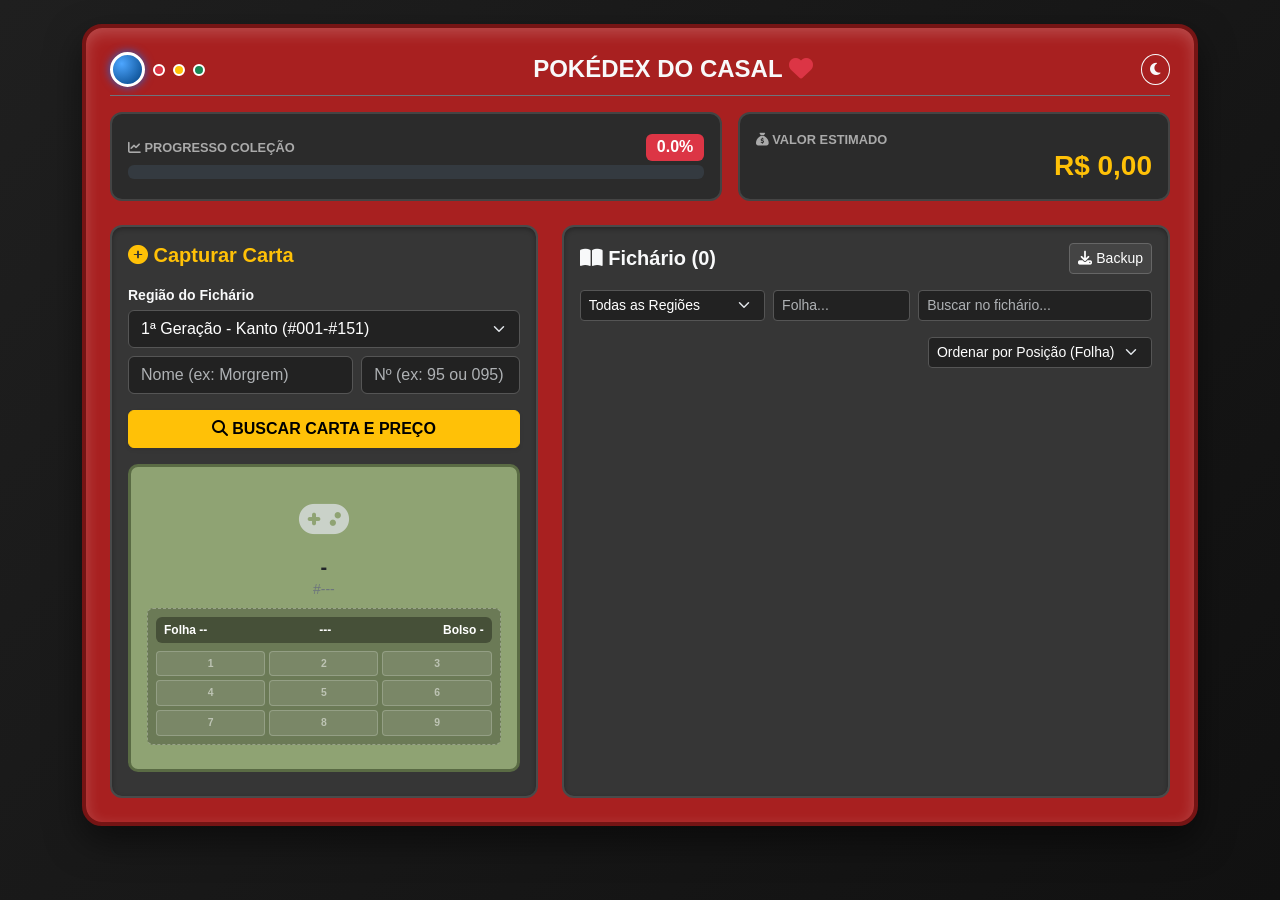
==== index.html @ 820d1782 "Update index.html" ====
<!DOCTYPE html>
<html lang="pt-BR" data-bs-theme="dark">
<head>
  <meta charset="UTF-8">
  <meta name="viewport" content="width=device-width, initial-scale=1.0">
  <title>Pokédex M&R</title>
  
  <!-- Bootstrap 5 CSS -->
  <link href="https://cdn.jsdelivr.net/npm/bootstrap@5.3.0/dist/css/bootstrap.min.css" rel="stylesheet">
  <!-- Font Awesome Icons -->
  <link rel="stylesheet" href="https://cdnjs.cloudflare.com/ajax/libs/font-awesome/6.4.0/css/all.min.css">
  <!-- Estilos Customizados -->
  <link rel="stylesheet" href="style.css">
</head>
<body class="pokedex-body">

  <div class="container py-4">
    <!-- ESTRUTURA DA POKÉDEX -->
    <div class="pokedex-device p-3 p-md-4">
      
      <!-- TOPO DA POKÉDEX (LUZES E TÍTULO) -->
      <div class="d-flex align-items-center justify-content-between mb-3 pb-2 border-bottom border-secondary">
        <div class="d-flex align-items-center gap-2">
          <div class="big-blue-lens"></div>
          <div class="mini-light bg-danger"></div>
          <div class="mini-light bg-warning"></div>
          <div class="mini-light bg-success"></div>
        </div>
        <h3 class="brand-title m-0 fw-bold text-uppercase text-light fs-4 text-center">
          Pokédex do Casal <i class="fa-solid fa-heart text-danger"></i>
        </h3>
        <button id="btn-theme" class="btn btn-sm btn-outline-light rounded-circle" title="Alternar Tema">
          <i class="fa-solid fa-moon"></i>
        </button>
      </div>

      <!-- PAINEL SUPERIOR: PROGRESSO E VALOR -->
      <div class="row g-3 mb-4">
        <div class="col-md-7">
          <div class="screen-box p-3 h-100 d-flex flex-column justify-content-center">
            <div class="d-flex justify-content-between align-items-center mb-1">
              <span class="screen-label"><i class="fa-solid fa-chart-line"></i> Progresso Coleção</span>
              <span id="progress-percent" class="badge bg-danger fs-6">0.0%</span>
            </div>
            <div class="progress" style="height: 14px;">
              <div id="progress-bar" class="progress-bar progress-bar-striped progress-bar-animated bg-success" role="progressbar" style="width: 0%"></div>
            </div>
          </div>
        </div>
        <div class="col-md-5">
          <div class="screen-box p-3 h-100 text-end d-flex flex-column justify-content-center">
            <span class="screen-label text-start"><i class="fa-solid fa-sack-dollar"></i> Valor Estimado</span>
            <h2 id="total-value-display" class="fw-bold text-warning mb-0 fs-3">R$ 0,00</h2>
          </div>
        </div>
      </div>

      <!-- CORPO PRINCIPAL: BUSCA (ESQUERDA) E FICHÁRIO (DIREITA) -->
      <div class="row g-4">
        
        <!-- COLUNA DA ESQUERDA: CAPTURAR CARTA -->
        <div class="col-lg-5">
          <div class="pokedex-inner-card p-3">
            <h5 class="fw-bold mb-3 text-warning"><i class="fa-solid fa-circle-plus"></i> Capturar Carta</h5>
            
            <div class="mb-2">
              <label class="form-label small text-light fw-bold mb-1">Região do Fichário</label>
              <select id="section-select" class="form-select pokedex-input">
                <option value="kanto">1ª Geração - Kanto (#001-#151)</option>
                <option value="johto">2ª Geração - Johto (#152-#251)</option>
                <option value="hoenn">3ª Geração - Hoenn (#252-#386)</option>
                <option value="sinnoh">4ª Geração - Sinnoh (#387-#493)</option>
                <option value="unova">5ª Geração - Unova (#494-#649)</option>
                <option value="kalos">6ª Geração - Kalos (#650-#721)</option>
                <option value="alola">7ª Geração - Alola (#722-#809)</option>
                <option value="galar">8ª Geração - Galar (#810-#905)</option>
                <option value="paldea">9ª Geração - Paldea (#906-#1025)</option>
                <option value="especiais">Cartas Especiais / Promos</option>
              </select>
            </div>

            <div class="row g-2 mb-3">
              <div class="col-7">
                <input type="text" id="pokemon-input" class="form-control pokedex-input" placeholder="Nome (ex: Morgrem)">
              </div>
              <div class="col-5">
                <input type="text" id="card-number-input" class="form-control pokedex-input" placeholder="Nº (ex: 95 ou 095)">
              </div>
            </div>

            <button id="btn-search" class="btn btn-warning w-100 fw-bold mb-3 text-uppercase shadow-sm btn-pokedex-action">
              <i class="fa-solid fa-magnifying-glass"></i> Buscar Carta e Preço
            </button>

            <!-- TELA PREVIEW DA CARTA E SELETOR DE EDIÇÕES -->
            <div id="search-result" class="pokedex-screen text-center p-3 mb-2">
              <i id="poke-placeholder-icon" class="fa-solid fa-gamepad fs-1 text-muted py-3"></i>
              <img id="poke-img" src="" alt="" style="display: none; max-width: 130px;" class="rounded shadow mb-2">
              <h5 id="poke-name" class="fw-bold text-uppercase mb-0 text-dark">-</h5>
              <p id="poke-id-display" class="small mb-2 text-secondary">#---</p>
              
              <!-- SELETOR DE EDIÇÃO/COLEÇÃO -->
              <div id="set-selector-container" class="mb-2 text-start" style="display: none;">
                <label class="small fw-bold text-dark"><i class="fa-solid fa-layer-group"></i> Selecionar Versão/Arte:</label>
                <select id="card-set-select" class="form-select form-select-sm border-warning fw-bold text-dark bg-white"></select>
              </div>

              <!-- DETALHES COM O PREÇO AUTOMÁTICO -->
              <div id="collector-details" class="row g-2 text-start mb-2" style="display: none;">
                <div class="col-6">
                  <label class="small fw-bold text-dark">Idioma</label>
                  <select id="card-lang" class="form-select form-select-sm text-dark bg-white">
                    <option value="PT-BR">🇧🇷 PT-BR</option>
                    <option value="EN">🇺🇸 EN</option>
                    <option value="JP">🇯🇵 JP</option>
                  </select>
                </div>
                <div class="col-6">
                  <label class="small fw-bold text-dark">Condição</label>
                  <select id="card-condition" class="form-select form-select-sm text-dark bg-white">
                    <option value="NM">Near Mint</option>
                    <option value="SP">Slightly Played</option>
                    <option value="MP">Moderately Played</option>
                  </select>
                </div>
                <div class="col-6">
                  <label class="small fw-bold text-dark">Acabamento</label>
                  <select id="card-finish" class="form-select form-select-sm text-dark bg-white">
                    <option value="Normal">Normal (Regular)</option>
                    <option value="Holo">Holo ✨</option>
                    <option value="Reverse">Reverse Holo 🌟</option>
                    <option value="Ultra">Ultra Rara 💎</option>
                  </select>
                </div>
                <div class="col-6">
                  <label class="small fw-bold text-success"><i class="fa-solid fa-robot"></i> Preço (Auto R$)</label>
                  <input type="number" step="0.01" id="card-price" class="form-control form-control-sm border-success fw-bold text-dark bg-white" placeholder="Auto R$">
                </div>
                <div class="col-12">
                  <div class="form-check form-switch">
                    <input class="form-check-input" type="checkbox" id="card-shiny">
                    <label class="form-check-label small fw-bold text-dark" for="card-shiny">Versão Shiny ✨</label>
                  </div>
                </div>
              </div>

              <!-- SIMULADOR 3x3 -->
              <div id="binder-visualizer" class="binder-preview-container p-2 rounded mb-2">
                <div class="binder-header-info d-flex justify-content-between align-items-center px-2 py-1 mb-2">
                  <span class="sheet-badge-num fw-bold" id="res-sheet-badge">Folha --</span>
                  <span class="sheet-badge-side fw-bold text-uppercase" id="res-side-badge">---</span>
                  <span class="sheet-badge-pocket fw-bold" id="res-pocket-badge">Bolso -</span>
                </div>
                
                <div class="binder-grid-3x3">
                  <div class="pocket-slot" data-pocket="1">1</div>
                  <div class="pocket-slot" data-pocket="2">2</div>
                  <div class="pocket-slot" data-pocket="3">3</div>
                  <div class="pocket-slot" data-pocket="4">4</div>
                  <div class="pocket-slot" data-pocket="5">5</div>
                  <div class="pocket-slot" data-pocket="6">6</div>
                  <div class="pocket-slot" data-pocket="7">7</div>
                  <div class="pocket-slot" data-pocket="8">8</div>
                  <div class="pocket-slot" data-pocket="9">9</div>
                </div>
              </div>

            </div>

            <button id="btn-save" class="btn btn-success w-100 fw-bold text-uppercase btn-pokedex-action" style="display: none;">
              <i class="fa-solid fa-floppy-disk"></i> Salvar no Fichário
            </button>

          </div>
        </div>

        <!-- COLUNA DA DIREITA: CARTAS SALVAS / FICHÁRIO COMPARTILHADO -->
        <div class="col-lg-7">
          <div class="pokedex-inner-card p-3 h-100 d-flex flex-column">
            
            <div class="d-flex justify-content-between align-items-center mb-3">
              <h5 class="fw-bold m-0 text-light"><i class="fa-solid fa-book-open"></i> Fichário (<span id="collection-count">0</span>)</h5>
              <button id="btn-backup" class="btn btn-sm btn-pokedex-tool" title="Exportar Backup JSON">
                <i class="fa-solid fa-download"></i> Backup
              </button>
            </div>

            <!-- FILTROS DO FICHÁRIO -->
            <div class="row g-2 mb-3">
              <div class="col-md-4">
                <select id="filter-section" class="form-select form-select-sm pokedex-input">
                  <option value="all">Todas as Regiões</option>
                  <option value="kanto">Kanto</option>
                  <option value="johto">Johto</option>
                  <option value="hoenn">Hoenn</option>
                  <option value="sinnoh">Sinnoh</option>
                  <option value="unova">Unova</option>
                  <option value="kalos">Kalos</option>
                  <option value="alola">Alola</option>
                  <option value="galar">Galar</option>
                  <option value="paldea">Paldea</option>
                  <option value="especiais">Especiais / Promos</option>
                </select>
              </div>
              <div class="col-md-3">
                <input type="number" id="filter-sheet" class="form-control form-control-sm pokedex-input" placeholder="Folha...">
              </div>
              <div class="col-md-5">
                <input type="text" id="search-saved" class="form-control form-control-sm pokedex-input" placeholder="Buscar no fichário...">
              </div>
            </div>

            <div class="d-flex justify-content-end mb-2">
              <select id="sort-order" class="form-select form-select-sm pokedex-input w-auto">
                <option value="sheet">Ordenar por Posição (Folha)</option>
                <option value="price-desc">Ordenar por Maior Preço</option>
                <option value="recent">Adicionados Recentemente</option>
              </select>
            </div>

            <!-- GRADE DO FICHÁRIO -->
            <div id="collection-grid" class="pokedex-grid-scroll"></div>

          </div>
        </div>

      </div>

    </div>
  </div>

  <!-- MODAL / POP-UP DE DETALHES E EDIÇÃO DA CARTA -->
  <div class="modal fade" id="cardModal" tabindex="-1" aria-labelledby="cardModalLabel" aria-hidden="true">
    <div class="modal-dialog modal-dialog-centered">
      <div class="modal-content border-secondary shadow-lg">
        <div class="modal-header bg-warning text-dark">
          <h5 class="modal-title fw-bold" id="cardModalLabel">
            <i class="fa-solid fa-bolt"></i> <span id="modalCardTitle">Detalhes da Carta</span>
          </h5>
          <button type="button" class="btn-close" data-bs-dismiss="modal" aria-label="Fechar"></button>
        </div>
        <div class="modal-body">
          <div class="row align-items-center">
            <div class="col-5 text-center">
              <img id="modalCardImg" src="" alt="Carta" class="img-fluid rounded shadow-sm mb-2" style="max-height: 200px;">
              <div id="modalShinyCheckContainer" class="form-check form-switch mt-2 text-start d-none">
                <input class="form-check-input" type="checkbox" id="modalEditShiny">
                <label class="form-check-label small fw-bold" for="modalEditShiny">Shiny ✨</label>
              </div>
            </div>
            
            <div class="col-7">
              <!-- MODO VISUALIZAÇÃO -->
              <ul id="modalViewMode" class="list-group list-group-flush small">
                <li class="list-group-item bg-transparent d-flex justify-content-between">
                  <span class="fw-bold">Coleção:</span> <span id="modalCardSet" class="text-truncate ms-2" style="max-width: 150px;">---</span>
                </li>
                <li class="list-group-item bg-transparent d-flex justify-content-between">
                  <span class="fw-bold">Número:</span> <span id="modalCardNumber">---</span>
                </li>
                <li class="list-group-item bg-transparent d-flex justify-content-between">
                  <span class="fw-bold">Idioma:</span> <span id="modalCardLang">---</span>
                </li>
                <li class="list-group-item bg-transparent d-flex justify-content-between">
                  <span class="fw-bold">Condição:</span> <span id="modalCardCondition">---</span>
                </li>
                <li class="list-group-item bg-transparent d-flex justify-content-between">
                  <span class="fw-bold">Acabamento:</span> <span id="modalCardFinish">---</span>
                </li>
                <li class="list-group-item bg-transparent d-flex justify-content-between">
                  <span class="fw-bold">Preço:</span> <span id="modalCardPrice" class="text-success fw-bold">---</span>
                </li>
                <li class="list-group-item bg-transparent d-flex justify-content-between">
                  <span class="fw-bold">Posição:</span> <span id="modalCardLocation" class="badge bg-warning text-dark">---</span>
                </li>
              </ul>

              <!-- MODO EDIÇÃO (Oculto inicialmente) -->
              <div id="modalEditMode" class="d-none">
                <div class="mb-1">
                  <label class="small fw-bold text-muted mb-0">Região</label>
                  <select id="modalEditSection" class="form-select form-select-sm">
                    <option value="kanto">Kanto</option>
                    <option value="johto">Johto</option>
                    <option value="hoenn">Hoenn</option>
                    <option value="sinnoh">Sinnoh</option>
                    <option value="unova">Unova</option>
                    <option value="kalos">Kalos</option>
                    <option value="alola">Alola</option>
                    <option value="galar">Galar</option>
                    <option value="paldea">Paldea</option>
                    <option value="especiais">Especiais / Promos</option>
                  </select>
                </div>
                <div class="mb-1">
                  <label class="small fw-bold text-muted mb-0">Idioma</label>
                  <select id="modalEditLang" class="form-select form-select-sm">
                    <option value="PT-BR">🇧🇷 PT-BR</option>
                    <option value="EN">🇺🇸 EN</option>
                    <option value="JP">🇯🇵 JP</option>
                  </select>
                </div>
                <div class="mb-1">
                  <label class="small fw-bold text-muted mb-0">Condição</label>
                  <select id="modalEditCondition" class="form-select form-select-sm">
                    <option value="NM">Near Mint</option>
                    <option value="SP">Slightly Played</option>
                    <option value="MP">Moderately Played</option>
                  </select>
                </div>
                <div class="mb-1">
                  <label class="small fw-bold text-muted mb-0">Acabamento</label>
                  <select id="modalEditFinish" class="form-select form-select-sm">
                    <option value="Normal">Normal</option>
                    <option value="Holo">Holo ✨</option>
                    <option value="Reverse">Reverse Holo 🌟</option>
                    <option value="Ultra">Ultra Rara 💎</option>
                  </select>
                </div>
                <div class="mb-1">
                  <label class="small fw-bold text-muted mb-0">Preço (R$)</label>
                  <input type="number" step="0.01" id="modalEditPrice" class="form-control form-control-sm">
                </div>
              </div>

            </div>
          </div>
        </div>
        <div class="modal-footer justify-content-between">
          <button type="button" id="modalBtnRemove" class="btn btn-outline-danger btn-sm">
            <i class="fa-solid fa-trash-can"></i> Remover
          </button>
          <div>
            <button type="button" id="modalBtnEditToggle" class="btn btn-warning btn-sm fw-bold">
              <i class="fa-solid fa-pen-to-square"></i> Editar
            </button>
            <button type="button" id="modalBtnSave" class="btn btn-success btn-sm fw-bold d-none">
              <i class="fa-solid fa-floppy-disk"></i> Salvar
            </button>
            <button type="button" class="btn btn-secondary btn-sm" data-bs-dismiss="modal">Fechar</button>
          </div>
        </div>
      </div>
    </div>
  </div>

  <!-- Firebase App (Compat) e SDKs -->
  <script src="https://www.gstatic.com/firebasejs/9.22.0/firebase-app-compat.js"></script>
  <script src="https://www.gstatic.com/firebasejs/9.22.0/firebase-database-compat.js"></script>
  <!-- Bootstrap 5 JS Bundle -->
  <script src="https://cdn.jsdelivr.net/npm/bootstrap@5.3.0/dist/js/bootstrap.bundle.min.js"></script>
  <!-- Script Customizado -->
  <script src="script.js"></script>
</body>
</html>
---- style.css ----
/* Estilos Base da Pokédex */
.pokedex-body {
  background: linear-gradient(135deg, #1f1f1f 0%, #111 100%);
  min-height: 100vh;
  color: #f8f9fa;
  font-family: 'Segoe UI', Tahoma, Geneva, Verdana, sans-serif;
}

.pokedex-device {
  background-color: #a82020;
  border-radius: 20px;
  box-shadow: 0 15px 35px rgba(0,0,0,0.5), inset 0 5px 15px rgba(255,255,255,0.2);
  border: 4px solid #751414;
}

.big-blue-lens {
  width: 35px;
  height: 35px;
  background: radial-gradient(circle at 30% 30%, #4da6ff, #004080);
  border-radius: 50%;
  border: 3px solid #fff;
  box-shadow: 0 0 10px rgba(0, 123, 255, 0.8);
}

.mini-light {
  width: 12px;
  height: 12px;
  border-radius: 50%;
  border: 2px solid #fff;
}

.screen-box {
  background-color: #2b2b2b;
  border-radius: 12px;
  border: 2px solid #444;
}

.screen-label {
  font-size: 0.8rem;
  font-weight: bold;
  color: #aaa;
  text-transform: uppercase;
}

.pokedex-inner-card {
  background-color: #363636;
  border-radius: 12px;
  border: 2px solid #4a4a4a;
  box-shadow: inset 0 2px 5px rgba(0,0,0,0.3);
}

.pokedex-input {
  background-color: #222 !important;
  color: #fff !important;
  border-color: #555 !important;
}

.pokedex-input:focus {
  border-color: #ffc107 !important;
  box-shadow: 0 0 0 0.25rem rgba(255, 193, 7, 0.25) !important;
}

/* Tela de Preview Padrão */
.pokedex-screen {
  background-color: #8fa373;
  border-radius: 10px;
  border: 3px solid #5a6b44;
  transition: background-color 0.4s ease, border-color 0.4s ease;
}

/* Tonalidades dinâmicas baseadas no tipo elemental da carta */
.pokedex-screen.type-grass { background-color: #2e5a36 !important; border-color: #4caf50; }
.pokedex-screen.type-fire { background-color: #7a281c !important; border-color: #f44336; }
.pokedex-screen.type-water { background-color: #1a4a6e !important; border-color: #2196f3; }
.pokedex-screen.type-lightning { background-color: #7a6810 !important; border-color: #ffeb3b; }
.pokedex-screen.type-psychic { background-color: #5a286e !important; border-color: #9c27b0; }
.pokedex-screen.type-fighting { background-color: #7a4216 !important; border-color: #ff9800; }
.pokedex-screen.type-darkness { background-color: #262626 !important; border-color: #424242; }
.pokedex-screen.type-metal { background-color: #4a5568 !important; border-color: #90a4ae; }
.pokedex-screen.type-fairy { background-color: #7a2e5d !important; border-color: #e91e63; }
.pokedex-screen.type-dragon { background-color: #49337a !important; border-color: #673ab7; }
.pokedex-screen.type-colorless { background-color: #525c65 !important; border-color: #9e9e9e; }

/* Estilização do Simulador 3x3 */
.binder-preview-container {
  background-color: rgba(0, 0, 0, 0.25);
  border: 1px dashed rgba(255, 255, 255, 0.3);
}

.binder-header-info {
  background-color: rgba(0, 0, 0, 0.35);
  border-radius: 6px;
  font-size: 0.75rem;
  color: #fff;
}

.binder-grid-3x3 {
  display: grid;
  grid-template-columns: repeat(3, 1fr);
  gap: 4px;
}

.pocket-slot {
  background-color: rgba(255, 255, 255, 0.1);
  border: 1px solid rgba(255, 255, 255, 0.2);
  border-radius: 4px;
  text-align: center;
  font-size: 0.65rem;
  font-weight: bold;
  color: rgba(255, 255, 255, 0.5);
  padding: 4px 0;
}

.pocket-slot.active {
  background-color: #ffc107 !important;
  color: #000 !important;
  border-color: #ffca2c !important;
  box-shadow: 0 0 8px rgba(255, 193, 7, 0.8);
}

/* Grid do Fichário de Cartas Salvas */
.pokedex-grid-scroll {
  max-height: 550px;
  overflow-y: auto;
  display: grid;
  grid-template-columns: repeat(auto-fill, minmax(110px, 1fr));
  gap: 12px;
  padding-right: 4px;
}

.poke-card-item {
  background: #f1f1f1;
  border-radius: 8px;
  padding: 6px;
  text-align: center;
  box-shadow: 0 4px 6px rgba(0,0,0,0.3);
  position: relative;
  transition: transform 0.2s ease;
}

.poke-card-item:hover {
  transform: translateY(-3px);
}

.poke-card-item img {
  max-width: 100%;
  height: auto;
  border-radius: 4px;
}

.btn-pokedex-tool {
  background-color: #444;
  color: #fff;
  border: 1px solid #666;
}

.btn-pokedex-tool:hover {
  background-color: #555;
  color: #fff;
}
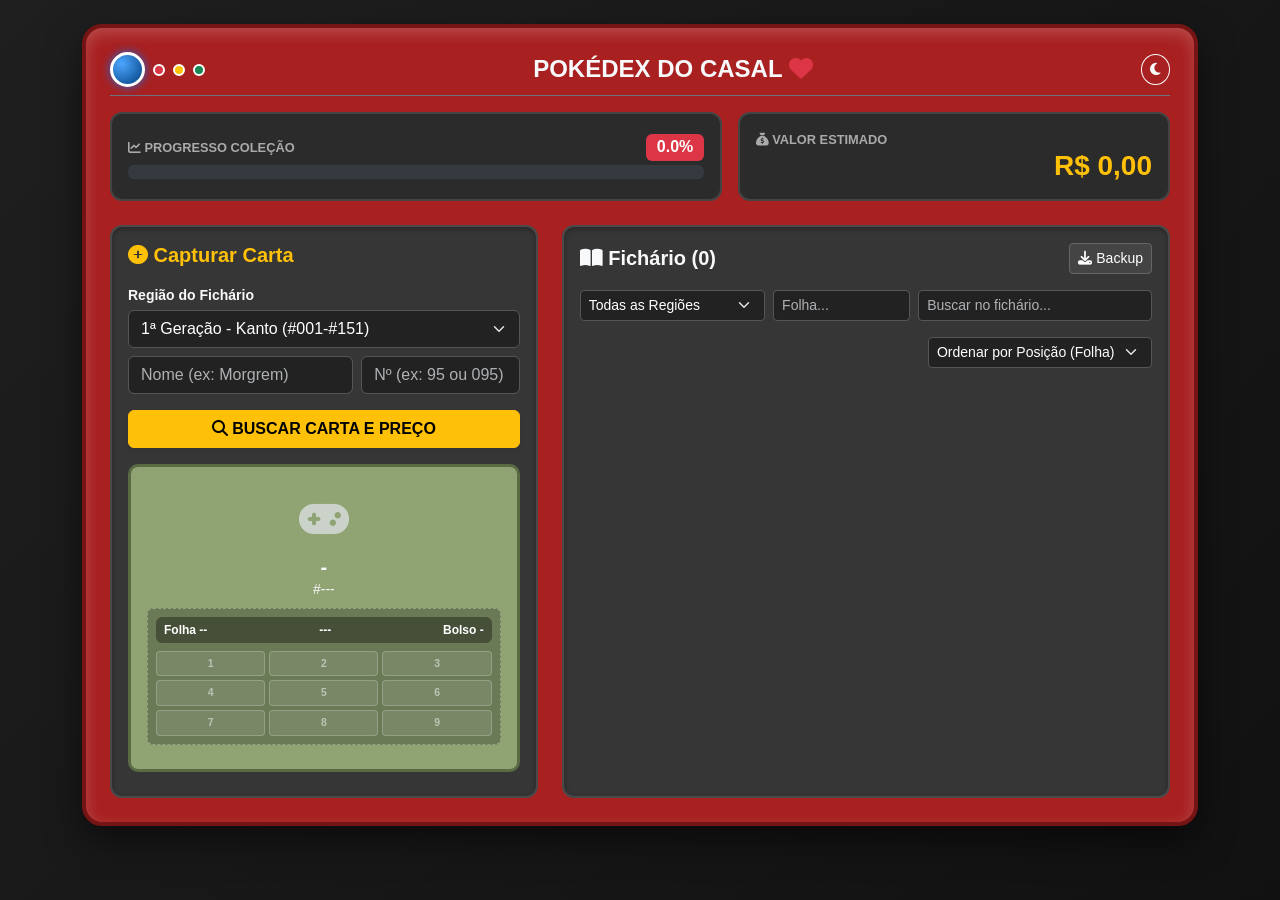
==== commit 3b7d5e54: "Update index.html" ====
--- a/index.html
+++ b/index.html
@@ -3,7 +3,7 @@
 <head>
   <meta charset="UTF-8">
   <meta name="viewport" content="width=device-width, initial-scale=1.0">
-  <title>Pokédex M&R</title>
+  <title>Pokédex M%R❤️</title>
   
   <!-- Bootstrap 5 CSS -->
   <link href="https://cdn.jsdelivr.net/npm/bootstrap@5.3.0/dist/css/bootstrap.min.css" rel="stylesheet">
@@ -96,19 +96,19 @@
             <div id="search-result" class="pokedex-screen text-center p-3 mb-2">
               <i id="poke-placeholder-icon" class="fa-solid fa-gamepad fs-1 text-muted py-3"></i>
               <img id="poke-img" src="" alt="" style="display: none; max-width: 130px;" class="rounded shadow mb-2">
-              <h5 id="poke-name" class="fw-bold text-uppercase mb-0 text-dark">-</h5>
-              <p id="poke-id-display" class="small mb-2 text-secondary">#---</p>
+              <h5 id="poke-name" class="fw-bold text-uppercase mb-0">-</h5>
+              <p id="poke-id-display" class="small mb-2">#---</p>
               
               <!-- SELETOR DE EDIÇÃO/COLEÇÃO -->
               <div id="set-selector-container" class="mb-2 text-start" style="display: none;">
-                <label class="small fw-bold text-dark"><i class="fa-solid fa-layer-group"></i> Selecionar Versão/Arte:</label>
+                <label class="small fw-bold"><i class="fa-solid fa-layer-group"></i> Selecionar Versão/Arte:</label>
                 <select id="card-set-select" class="form-select form-select-sm border-warning fw-bold text-dark bg-white"></select>
               </div>
 
               <!-- DETALHES COM O PREÇO AUTOMÁTICO -->
               <div id="collector-details" class="row g-2 text-start mb-2" style="display: none;">
                 <div class="col-6">
-                  <label class="small fw-bold text-dark">Idioma</label>
+                  <label class="small fw-bold">Idioma</label>
                   <select id="card-lang" class="form-select form-select-sm text-dark bg-white">
                     <option value="PT-BR">🇧🇷 PT-BR</option>
                     <option value="EN">🇺🇸 EN</option>
@@ -116,7 +116,7 @@
                   </select>
                 </div>
                 <div class="col-6">
-                  <label class="small fw-bold text-dark">Condição</label>
+                  <label class="small fw-bold">Condição</label>
                   <select id="card-condition" class="form-select form-select-sm text-dark bg-white">
                     <option value="NM">Near Mint</option>
                     <option value="SP">Slightly Played</option>
@@ -124,7 +124,7 @@
                   </select>
                 </div>
                 <div class="col-6">
-                  <label class="small fw-bold text-dark">Acabamento</label>
+                  <label class="small fw-bold">Acabamento</label>
                   <select id="card-finish" class="form-select form-select-sm text-dark bg-white">
                     <option value="Normal">Normal (Regular)</option>
                     <option value="Holo">Holo ✨</option>
@@ -139,7 +139,7 @@
                 <div class="col-12">
                   <div class="form-check form-switch">
                     <input class="form-check-input" type="checkbox" id="card-shiny">
-                    <label class="form-check-label small fw-bold text-dark" for="card-shiny">Versão Shiny ✨</label>
+                    <label class="form-check-label small fw-bold" for="card-shiny">Versão Shiny ✨</label>
                   </div>
                 </div>
               </div>
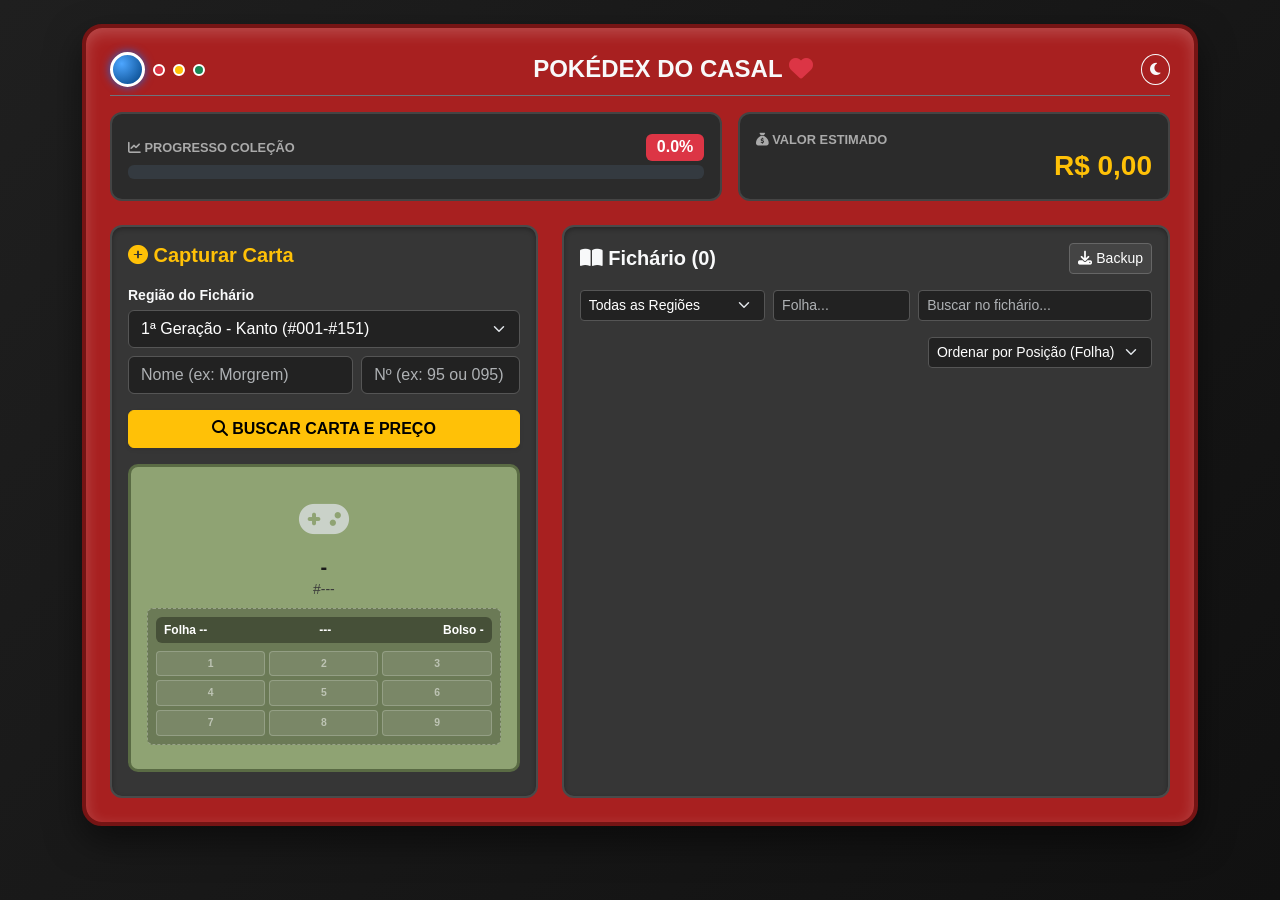
==== commit f64abafd: "Update index.html" ====
--- a/index.html
+++ b/index.html
@@ -3,7 +3,7 @@
 <head>
   <meta charset="UTF-8">
   <meta name="viewport" content="width=device-width, initial-scale=1.0">
-  <title>Pokédex M%R❤️</title>
+  <title>Pokédex M&R❤️</title>
   
   <!-- Bootstrap 5 CSS -->
   <link href="https://cdn.jsdelivr.net/npm/bootstrap@5.3.0/dist/css/bootstrap.min.css" rel="stylesheet">
--- a/style.css
+++ b/style.css
@@ -60,26 +60,81 @@
   box-shadow: 0 0 0 0.25rem rgba(255, 193, 7, 0.25) !important;
 }
 
-/* Tela de Preview Padrão */
+/* =========================================================
+   TELA DE PREVIEW DINÂMICA COM CONTRASTE AUTOMÁTICO DE TEXTO
+   ========================================================= */
 .pokedex-screen {
   background-color: #8fa373;
   border-radius: 10px;
   border: 3px solid #5a6b44;
   transition: background-color 0.4s ease, border-color 0.4s ease;
-}
-
-/* Tonalidades dinâmicas baseadas no tipo elemental da carta */
-.pokedex-screen.type-grass { background-color: #2e5a36 !important; border-color: #4caf50; }
-.pokedex-screen.type-fire { background-color: #7a281c !important; border-color: #f44336; }
-.pokedex-screen.type-water { background-color: #1a4a6e !important; border-color: #2196f3; }
-.pokedex-screen.type-lightning { background-color: #7a6810 !important; border-color: #ffeb3b; }
-.pokedex-screen.type-psychic { background-color: #5a286e !important; border-color: #9c27b0; }
-.pokedex-screen.type-fighting { background-color: #7a4216 !important; border-color: #ff9800; }
-.pokedex-screen.type-darkness { background-color: #262626 !important; border-color: #424242; }
-.pokedex-screen.type-metal { background-color: #4a5568 !important; border-color: #90a4ae; }
-.pokedex-screen.type-fairy { background-color: #7a2e5d !important; border-color: #e91e63; }
-.pokedex-screen.type-dragon { background-color: #49337a !important; border-color: #673ab7; }
-.pokedex-screen.type-colorless { background-color: #525c65 !important; border-color: #9e9e9e; }
+  
+  /* Padrão (Fundo Claro) */
+  --text-main: #1a1a1a;
+  --text-muted: #3a3a3a;
+  --label-color: #1a1a1a;
+}
+
+/* Definição de cores e adaptação de texto claro para fundos escuros */
+.pokedex-screen.type-grass { 
+  background-color: #2e5a36 !important; border-color: #4caf50; 
+  --text-main: #ffffff; --text-muted: #d4d4d4; --label-color: #ffffff; 
+}
+.pokedex-screen.type-fire { 
+  background-color: #7a281c !important; border-color: #f44336; 
+  --text-main: #ffffff; --text-muted: #ffcccc; --label-color: #ffffff; 
+}
+.pokedex-screen.type-water { 
+  background-color: #1a4a6e !important; border-color: #2196f3; 
+  --text-main: #ffffff; --text-muted: #cce0ff; --label-color: #ffffff; 
+}
+.pokedex-screen.type-lightning { 
+  background-color: #61520b !important; border-color: #ffeb3b; 
+  --text-main: #ffffff; --text-muted: #fff5cc; --label-color: #ffffff; 
+}
+.pokedex-screen.type-psychic { 
+  background-color: #5a286e !important; border-color: #9c27b0; 
+  --text-main: #ffffff; --text-muted: #f0ccff; --label-color: #ffffff; 
+}
+.pokedex-screen.type-fighting { 
+  background-color: #7a4216 !important; border-color: #ff9800; 
+  --text-main: #ffffff; --text-muted: #ffe6cc; --label-color: #ffffff; 
+}
+.pokedex-screen.type-darkness { 
+  background-color: #262626 !important; border-color: #424242; 
+  --text-main: #ffffff; --text-muted: #cccccc; --label-color: #ffffff; 
+}
+.pokedex-screen.type-metal { 
+  background-color: #4a5568 !important; border-color: #90a4ae; 
+  --text-main: #ffffff; --text-muted: #e2e8f0; --label-color: #ffffff; 
+}
+.pokedex-screen.type-fairy { 
+  background-color: #7a2e5d !important; border-color: #e91e63; 
+  --text-main: #ffffff; --text-muted: #ffcce6; --label-color: #ffffff; 
+}
+.pokedex-screen.type-dragon { 
+  background-color: #49337a !important; border-color: #673ab7; 
+  --text-main: #ffffff; --text-muted: #e6ccff; --label-color: #ffffff; 
+}
+.pokedex-screen.type-colorless { 
+  background-color: #525c65 !important; border-color: #9e9e9e; 
+  --text-main: #ffffff; --text-muted: #e0e0e0; --label-color: #ffffff; 
+}
+
+/* Aplicando as variáveis dinâmicas nos elementos de texto dentro da tela */
+#search-result #poke-name {
+  color: var(--text-main) !important;
+}
+
+#search-result #poke-id-display {
+  color: var(--text-muted) !important;
+}
+
+#search-result label, 
+#search-result .form-label, 
+#search-result .form-check-label {
+  color: var(--label-color) !important;
+}
 
 /* Estilização do Simulador 3x3 */
 .binder-preview-container {
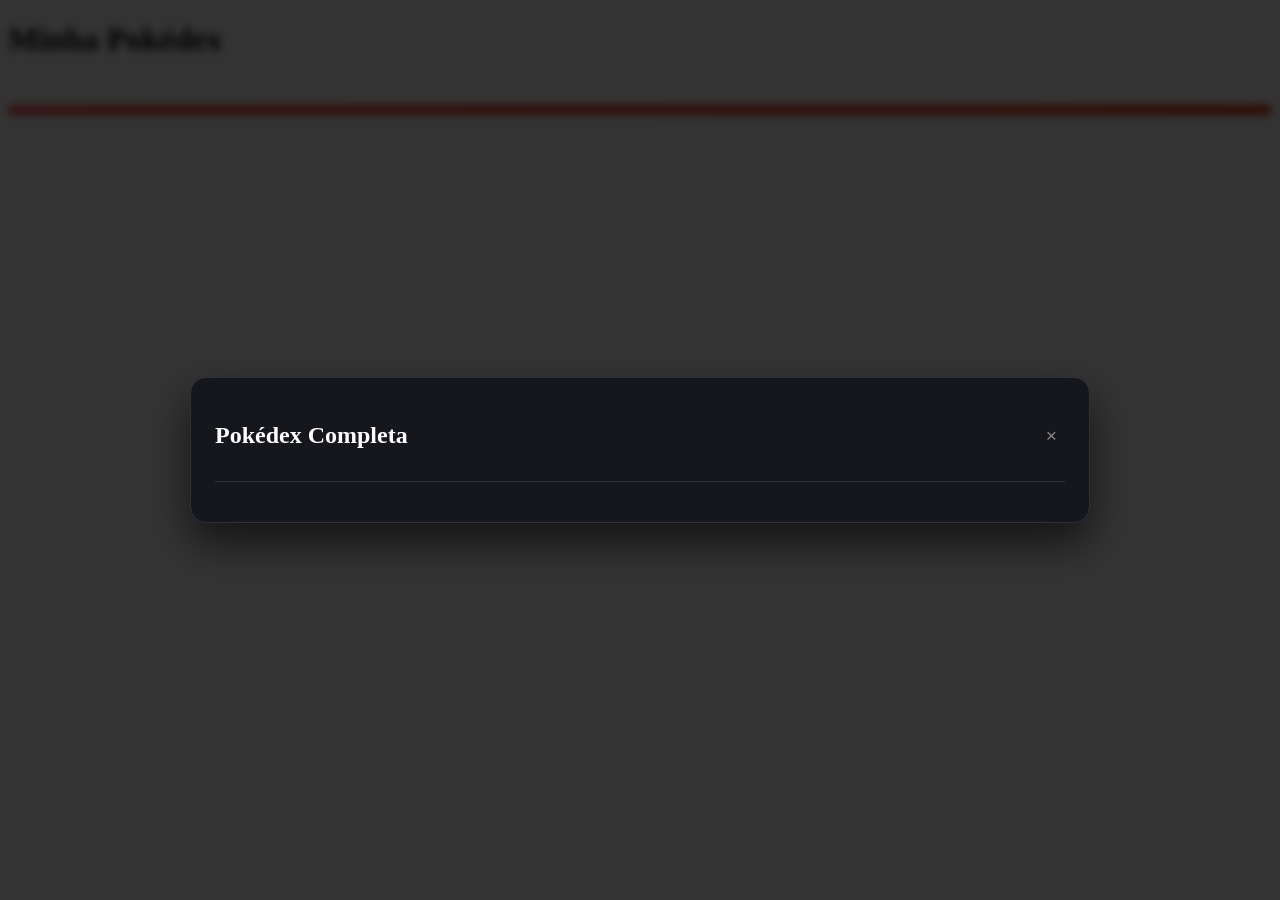
==== commit 86f26fed: "Refactor index.html for improved layout and functionality Updated the structure and content of the P" ====
--- a/index.html
+++ b/index.html
@@ -1,355 +1,40 @@
 <!DOCTYPE html>
-<html lang="pt-BR" data-bs-theme="dark">
+<html lang="pt-BR">
 <head>
-  <meta charset="UTF-8">
-  <meta name="viewport" content="width=device-width, initial-scale=1.0">
-  <title>Pokédex M&R❤️</title>
-  
-  <!-- Bootstrap 5 CSS -->
-  <link href="https://cdn.jsdelivr.net/npm/bootstrap@5.3.0/dist/css/bootstrap.min.css" rel="stylesheet">
-  <!-- Font Awesome Icons -->
-  <link rel="stylesheet" href="https://cdnjs.cloudflare.com/ajax/libs/font-awesome/6.4.0/css/all.min.css">
-  <!-- Estilos Customizados -->
-  <link rel="stylesheet" href="style.css">
+  <meta charset="UTF-8" />
+  <meta name="viewport" content="width=device-width, initial-scale=1.0" />
+  <title>Pokédex</title>
+  <link rel="stylesheet" href="style.css" />
 </head>
-<body class="pokedex-body">
+<body>
+  <div class="app-container">
+    <h1>Minha Pokédex</h1>
 
-  <div class="container py-4">
-    <!-- ESTRUTURA DA POKÉDEX -->
-    <div class="pokedex-device p-3 p-md-4">
-      
-      <!-- TOPO DA POKÉDEX (LUZES E TÍTULO) -->
-      <div class="d-flex align-items-center justify-content-between mb-3 pb-2 border-bottom border-secondary">
-        <div class="d-flex align-items-center gap-2">
-          <div class="big-blue-lens"></div>
-          <div class="mini-light bg-danger"></div>
-          <div class="mini-light bg-warning"></div>
-          <div class="mini-light bg-success"></div>
-        </div>
-        <h3 class="brand-title m-0 fw-bold text-uppercase text-light fs-4 text-center">
-          Pokédex do Casal <i class="fa-solid fa-heart text-danger"></i>
-        </h3>
-        <button id="btn-theme" class="btn btn-sm btn-outline-light rounded-circle" title="Alternar Tema">
-          <i class="fa-solid fa-moon"></i>
-        </button>
+    <!-- Barra de Progresso Clicável -->
+    <div className="progress-card" id="progressBarCard" title="Clique para ver a coleção completa">
+      <div class="progress-info">
+        <span>Coleção</span>
+        <span id="progressText">0 / 151 (0%)</span>
       </div>
-
-      <!-- PAINEL SUPERIOR: PROGRESSO E VALOR -->
-      <div class="row g-3 mb-4">
-        <div class="col-md-7">
-          <div class="screen-box p-3 h-100 d-flex flex-column justify-content-center">
-            <div class="d-flex justify-content-between align-items-center mb-1">
-              <span class="screen-label"><i class="fa-solid fa-chart-line"></i> Progresso Coleção</span>
-              <span id="progress-percent" class="badge bg-danger fs-6">0.0%</span>
-            </div>
-            <div class="progress" style="height: 14px;">
-              <div id="progress-bar" class="progress-bar progress-bar-striped progress-bar-animated bg-success" role="progressbar" style="width: 0%"></div>
-            </div>
-          </div>
-        </div>
-        <div class="col-md-5">
-          <div class="screen-box p-3 h-100 text-end d-flex flex-column justify-content-center">
-            <span class="screen-label text-start"><i class="fa-solid fa-sack-dollar"></i> Valor Estimado</span>
-            <h2 id="total-value-display" class="fw-bold text-warning mb-0 fs-3">R$ 0,00</h2>
-          </div>
-        </div>
-      </div>
-
-      <!-- CORPO PRINCIPAL: BUSCA (ESQUERDA) E FICHÁRIO (DIREITA) -->
-      <div class="row g-4">
-        
-        <!-- COLUNA DA ESQUERDA: CAPTURAR CARTA -->
-        <div class="col-lg-5">
-          <div class="pokedex-inner-card p-3">
-            <h5 class="fw-bold mb-3 text-warning"><i class="fa-solid fa-circle-plus"></i> Capturar Carta</h5>
-            
-            <div class="mb-2">
-              <label class="form-label small text-light fw-bold mb-1">Região do Fichário</label>
-              <select id="section-select" class="form-select pokedex-input">
-                <option value="kanto">1ª Geração - Kanto (#001-#151)</option>
-                <option value="johto">2ª Geração - Johto (#152-#251)</option>
-                <option value="hoenn">3ª Geração - Hoenn (#252-#386)</option>
-                <option value="sinnoh">4ª Geração - Sinnoh (#387-#493)</option>
-                <option value="unova">5ª Geração - Unova (#494-#649)</option>
-                <option value="kalos">6ª Geração - Kalos (#650-#721)</option>
-                <option value="alola">7ª Geração - Alola (#722-#809)</option>
-                <option value="galar">8ª Geração - Galar (#810-#905)</option>
-                <option value="paldea">9ª Geração - Paldea (#906-#1025)</option>
-                <option value="especiais">Cartas Especiais / Promos</option>
-              </select>
-            </div>
-
-            <div class="row g-2 mb-3">
-              <div class="col-7">
-                <input type="text" id="pokemon-input" class="form-control pokedex-input" placeholder="Nome (ex: Morgrem)">
-              </div>
-              <div class="col-5">
-                <input type="text" id="card-number-input" class="form-control pokedex-input" placeholder="Nº (ex: 95 ou 095)">
-              </div>
-            </div>
-
-            <button id="btn-search" class="btn btn-warning w-100 fw-bold mb-3 text-uppercase shadow-sm btn-pokedex-action">
-              <i class="fa-solid fa-magnifying-glass"></i> Buscar Carta e Preço
-            </button>
-
-            <!-- TELA PREVIEW DA CARTA E SELETOR DE EDIÇÕES -->
-            <div id="search-result" class="pokedex-screen text-center p-3 mb-2">
-              <i id="poke-placeholder-icon" class="fa-solid fa-gamepad fs-1 text-muted py-3"></i>
-              <img id="poke-img" src="" alt="" style="display: none; max-width: 130px;" class="rounded shadow mb-2">
-              <h5 id="poke-name" class="fw-bold text-uppercase mb-0">-</h5>
-              <p id="poke-id-display" class="small mb-2">#---</p>
-              
-              <!-- SELETOR DE EDIÇÃO/COLEÇÃO -->
-              <div id="set-selector-container" class="mb-2 text-start" style="display: none;">
-                <label class="small fw-bold"><i class="fa-solid fa-layer-group"></i> Selecionar Versão/Arte:</label>
-                <select id="card-set-select" class="form-select form-select-sm border-warning fw-bold text-dark bg-white"></select>
-              </div>
-
-              <!-- DETALHES COM O PREÇO AUTOMÁTICO -->
-              <div id="collector-details" class="row g-2 text-start mb-2" style="display: none;">
-                <div class="col-6">
-                  <label class="small fw-bold">Idioma</label>
-                  <select id="card-lang" class="form-select form-select-sm text-dark bg-white">
-                    <option value="PT-BR">🇧🇷 PT-BR</option>
-                    <option value="EN">🇺🇸 EN</option>
-                    <option value="JP">🇯🇵 JP</option>
-                  </select>
-                </div>
-                <div class="col-6">
-                  <label class="small fw-bold">Condição</label>
-                  <select id="card-condition" class="form-select form-select-sm text-dark bg-white">
-                    <option value="NM">Near Mint</option>
-                    <option value="SP">Slightly Played</option>
-                    <option value="MP">Moderately Played</option>
-                  </select>
-                </div>
-                <div class="col-6">
-                  <label class="small fw-bold">Acabamento</label>
-                  <select id="card-finish" class="form-select form-select-sm text-dark bg-white">
-                    <option value="Normal">Normal (Regular)</option>
-                    <option value="Holo">Holo ✨</option>
-                    <option value="Reverse">Reverse Holo 🌟</option>
-                    <option value="Ultra">Ultra Rara 💎</option>
-                  </select>
-                </div>
-                <div class="col-6">
-                  <label class="small fw-bold text-success"><i class="fa-solid fa-robot"></i> Preço (Auto R$)</label>
-                  <input type="number" step="0.01" id="card-price" class="form-control form-control-sm border-success fw-bold text-dark bg-white" placeholder="Auto R$">
-                </div>
-                <div class="col-12">
-                  <div class="form-check form-switch">
-                    <input class="form-check-input" type="checkbox" id="card-shiny">
-                    <label class="form-check-label small fw-bold" for="card-shiny">Versão Shiny ✨</label>
-                  </div>
-                </div>
-              </div>
-
-              <!-- SIMULADOR 3x3 -->
-              <div id="binder-visualizer" class="binder-preview-container p-2 rounded mb-2">
-                <div class="binder-header-info d-flex justify-content-between align-items-center px-2 py-1 mb-2">
-                  <span class="sheet-badge-num fw-bold" id="res-sheet-badge">Folha --</span>
-                  <span class="sheet-badge-side fw-bold text-uppercase" id="res-side-badge">---</span>
-                  <span class="sheet-badge-pocket fw-bold" id="res-pocket-badge">Bolso -</span>
-                </div>
-                
-                <div class="binder-grid-3x3">
-                  <div class="pocket-slot" data-pocket="1">1</div>
-                  <div class="pocket-slot" data-pocket="2">2</div>
-                  <div class="pocket-slot" data-pocket="3">3</div>
-                  <div class="pocket-slot" data-pocket="4">4</div>
-                  <div class="pocket-slot" data-pocket="5">5</div>
-                  <div class="pocket-slot" data-pocket="6">6</div>
-                  <div class="pocket-slot" data-pocket="7">7</div>
-                  <div class="pocket-slot" data-pocket="8">8</div>
-                  <div class="pocket-slot" data-pocket="9">9</div>
-                </div>
-              </div>
-
-            </div>
-
-            <button id="btn-save" class="btn btn-success w-100 fw-bold text-uppercase btn-pokedex-action" style="display: none;">
-              <i class="fa-solid fa-floppy-disk"></i> Salvar no Fichário
-            </button>
-
-          </div>
-        </div>
-
-        <!-- COLUNA DA DIREITA: CARTAS SALVAS / FICHÁRIO COMPARTILHADO -->
-        <div class="col-lg-7">
-          <div class="pokedex-inner-card p-3 h-100 d-flex flex-column">
-            
-            <div class="d-flex justify-content-between align-items-center mb-3">
-              <h5 class="fw-bold m-0 text-light"><i class="fa-solid fa-book-open"></i> Fichário (<span id="collection-count">0</span>)</h5>
-              <button id="btn-backup" class="btn btn-sm btn-pokedex-tool" title="Exportar Backup JSON">
-                <i class="fa-solid fa-download"></i> Backup
-              </button>
-            </div>
-
-            <!-- FILTROS DO FICHÁRIO -->
-            <div class="row g-2 mb-3">
-              <div class="col-md-4">
-                <select id="filter-section" class="form-select form-select-sm pokedex-input">
-                  <option value="all">Todas as Regiões</option>
-                  <option value="kanto">Kanto</option>
-                  <option value="johto">Johto</option>
-                  <option value="hoenn">Hoenn</option>
-                  <option value="sinnoh">Sinnoh</option>
-                  <option value="unova">Unova</option>
-                  <option value="kalos">Kalos</option>
-                  <option value="alola">Alola</option>
-                  <option value="galar">Galar</option>
-                  <option value="paldea">Paldea</option>
-                  <option value="especiais">Especiais / Promos</option>
-                </select>
-              </div>
-              <div class="col-md-3">
-                <input type="number" id="filter-sheet" class="form-control form-control-sm pokedex-input" placeholder="Folha...">
-              </div>
-              <div class="col-md-5">
-                <input type="text" id="search-saved" class="form-control form-control-sm pokedex-input" placeholder="Buscar no fichário...">
-              </div>
-            </div>
-
-            <div class="d-flex justify-content-end mb-2">
-              <select id="sort-order" class="form-select form-select-sm pokedex-input w-auto">
-                <option value="sheet">Ordenar por Posição (Folha)</option>
-                <option value="price-desc">Ordenar por Maior Preço</option>
-                <option value="recent">Adicionados Recentemente</option>
-              </select>
-            </div>
-
-            <!-- GRADE DO FICHÁRIO -->
-            <div id="collection-grid" class="pokedex-grid-scroll"></div>
-
-          </div>
-        </div>
-
-      </div>
-
-    </div>
-  </div>
-
-  <!-- MODAL / POP-UP DE DETALHES E EDIÇÃO DA CARTA -->
-  <div class="modal fade" id="cardModal" tabindex="-1" aria-labelledby="cardModalLabel" aria-hidden="true">
-    <div class="modal-dialog modal-dialog-centered">
-      <div class="modal-content border-secondary shadow-lg">
-        <div class="modal-header bg-warning text-dark">
-          <h5 class="modal-title fw-bold" id="cardModalLabel">
-            <i class="fa-solid fa-bolt"></i> <span id="modalCardTitle">Detalhes da Carta</span>
-          </h5>
-          <button type="button" class="btn-close" data-bs-dismiss="modal" aria-label="Fechar"></button>
-        </div>
-        <div class="modal-body">
-          <div class="row align-items-center">
-            <div class="col-5 text-center">
-              <img id="modalCardImg" src="" alt="Carta" class="img-fluid rounded shadow-sm mb-2" style="max-height: 200px;">
-              <div id="modalShinyCheckContainer" class="form-check form-switch mt-2 text-start d-none">
-                <input class="form-check-input" type="checkbox" id="modalEditShiny">
-                <label class="form-check-label small fw-bold" for="modalEditShiny">Shiny ✨</label>
-              </div>
-            </div>
-            
-            <div class="col-7">
-              <!-- MODO VISUALIZAÇÃO -->
-              <ul id="modalViewMode" class="list-group list-group-flush small">
-                <li class="list-group-item bg-transparent d-flex justify-content-between">
-                  <span class="fw-bold">Coleção:</span> <span id="modalCardSet" class="text-truncate ms-2" style="max-width: 150px;">---</span>
-                </li>
-                <li class="list-group-item bg-transparent d-flex justify-content-between">
-                  <span class="fw-bold">Número:</span> <span id="modalCardNumber">---</span>
-                </li>
-                <li class="list-group-item bg-transparent d-flex justify-content-between">
-                  <span class="fw-bold">Idioma:</span> <span id="modalCardLang">---</span>
-                </li>
-                <li class="list-group-item bg-transparent d-flex justify-content-between">
-                  <span class="fw-bold">Condição:</span> <span id="modalCardCondition">---</span>
-                </li>
-                <li class="list-group-item bg-transparent d-flex justify-content-between">
-                  <span class="fw-bold">Acabamento:</span> <span id="modalCardFinish">---</span>
-                </li>
-                <li class="list-group-item bg-transparent d-flex justify-content-between">
-                  <span class="fw-bold">Preço:</span> <span id="modalCardPrice" class="text-success fw-bold">---</span>
-                </li>
-                <li class="list-group-item bg-transparent d-flex justify-content-between">
-                  <span class="fw-bold">Posição:</span> <span id="modalCardLocation" class="badge bg-warning text-dark">---</span>
-                </li>
-              </ul>
-
-              <!-- MODO EDIÇÃO (Oculto inicialmente) -->
-              <div id="modalEditMode" class="d-none">
-                <div class="mb-1">
-                  <label class="small fw-bold text-muted mb-0">Região</label>
-                  <select id="modalEditSection" class="form-select form-select-sm">
-                    <option value="kanto">Kanto</option>
-                    <option value="johto">Johto</option>
-                    <option value="hoenn">Hoenn</option>
-                    <option value="sinnoh">Sinnoh</option>
-                    <option value="unova">Unova</option>
-                    <option value="kalos">Kalos</option>
-                    <option value="alola">Alola</option>
-                    <option value="galar">Galar</option>
-                    <option value="paldea">Paldea</option>
-                    <option value="especiais">Especiais / Promos</option>
-                  </select>
-                </div>
-                <div class="mb-1">
-                  <label class="small fw-bold text-muted mb-0">Idioma</label>
-                  <select id="modalEditLang" class="form-select form-select-sm">
-                    <option value="PT-BR">🇧🇷 PT-BR</option>
-                    <option value="EN">🇺🇸 EN</option>
-                    <option value="JP">🇯🇵 JP</option>
-                  </select>
-                </div>
-                <div class="mb-1">
-                  <label class="small fw-bold text-muted mb-0">Condição</label>
-                  <select id="modalEditCondition" class="form-select form-select-sm">
-                    <option value="NM">Near Mint</option>
-                    <option value="SP">Slightly Played</option>
-                    <option value="MP">Moderately Played</option>
-                  </select>
-                </div>
-                <div class="mb-1">
-                  <label class="small fw-bold text-muted mb-0">Acabamento</label>
-                  <select id="modalEditFinish" class="form-select form-select-sm">
-                    <option value="Normal">Normal</option>
-                    <option value="Holo">Holo ✨</option>
-                    <option value="Reverse">Reverse Holo 🌟</option>
-                    <option value="Ultra">Ultra Rara 💎</option>
-                  </select>
-                </div>
-                <div class="mb-1">
-                  <label class="small fw-bold text-muted mb-0">Preço (R$)</label>
-                  <input type="number" step="0.01" id="modalEditPrice" class="form-control form-control-sm">
-                </div>
-              </div>
-
-            </div>
-          </div>
-        </div>
-        <div class="modal-footer justify-content-between">
-          <button type="button" id="modalBtnRemove" class="btn btn-outline-danger btn-sm">
-            <i class="fa-solid fa-trash-can"></i> Remover
-          </button>
-          <div>
-            <button type="button" id="modalBtnEditToggle" class="btn btn-warning btn-sm fw-bold">
-              <i class="fa-solid fa-pen-to-square"></i> Editar
-            </button>
-            <button type="button" id="modalBtnSave" class="btn btn-success btn-sm fw-bold d-none">
-              <i class="fa-solid fa-floppy-disk"></i> Salvar
-            </button>
-            <button type="button" class="btn btn-secondary btn-sm" data-bs-dismiss="modal">Fechar</button>
-          </div>
-        </div>
+      <div class="progress-track">
+        <div class="progress-fill" id="progressFill"></div>
       </div>
     </div>
   </div>
 
-  <!-- Firebase App (Compat) e SDKs -->
-  <script src="https://www.gstatic.com/firebasejs/9.22.0/firebase-app-compat.js"></script>
-  <script src="https://www.gstatic.com/firebasejs/9.22.0/firebase-database-compat.js"></script>
-  <!-- Bootstrap 5 JS Bundle -->
-  <script src="https://cdn.jsdelivr.net/npm/bootstrap@5.3.0/dist/js/bootstrap.bundle.min.js"></script>
-  <!-- Script Customizado -->
+  <!-- Modal da Pokédex Completa -->
+  <div class="modal-backdrop hidden" id="pokedexModal">
+    <div class="modal-container">
+      <div class="modal-header">
+        <h2>Pokédex Completa</h2>
+        <button class="close-btn" id="closeModalBtn">&times;</button>
+      </div>
+      <div class="pokemon-grid" id="pokemonGrid">
+        <!-- Pokémon serão gerados via JavaScript -->
+      </div>
+    </div>
+  </div>
+
   <script src="script.js"></script>
 </body>
 </html>
--- a/style.css
+++ b/style.css
@@ -213,3 +213,151 @@
   background-color: #555;
   color: #fff;
 }
+
+/* Card da Barra de Progresso */
+.progress-card {
+  width: 100%;
+  max-width: 420px;
+  background: #1f2029;
+  padding: 16px;
+  border-radius: 12px;
+  cursor: pointer;
+  border: 1px solid #2e303e;
+  box-shadow: 0 4px 12px rgba(0, 0, 0, 0.3);
+  transition: transform 0.2s ease, border-color 0.2s ease;
+  user-select: none;
+}
+
+.progress-card:hover {
+  transform: translateY(-2px);
+  border-color: #e3350d;
+}
+
+.progress-info {
+  display: flex;
+  justify-content: space-between;
+  color: #ffffff;
+  font-size: 0.9rem;
+  font-weight: 600;
+  margin-bottom: 8px;
+}
+
+.progress-track {
+  width: 100%;
+  height: 10px;
+  background: #2a2b36;
+  border-radius: 5px;
+  overflow: hidden;
+}
+
+.progress-fill {
+  height: 100%;
+  background: linear-gradient(90deg, #ff4d4d, #e3350d);
+  border-radius: 5px;
+  transition: width 0.4s cubic-bezier(0.4, 0, 0.2, 1);
+}
+
+/* Modal e Overlay */
+.modal-backdrop {
+  position: fixed;
+  inset: 0;
+  background: rgba(0, 0, 0, 0.8);
+  backdrop-filter: blur(4px);
+  display: flex;
+  justify-content: center;
+  align-items: center;
+  z-index: 1000;
+}
+
+.modal-container {
+  background: #16171d;
+  color: #fff;
+  width: 90%;
+  max-width: 850px;
+  max-height: 80vh;
+  border-radius: 16px;
+  padding: 24px;
+  display: flex;
+  flex-direction: column;
+  border: 1px solid #2e303e;
+  box-shadow: 0 20px 40px rgba(0, 0, 0, 0.6);
+}
+
+.modal-header {
+  display: flex;
+  justify-content: space-between;
+  align-items: center;
+  margin-bottom: 16px;
+  padding-bottom: 12px;
+  border-bottom: 1px solid #2e303e;
+}
+
+.close-btn {
+  background: none;
+  border: none;
+  color: #888;
+  font-size: 1.2rem;
+  cursor: pointer;
+  padding: 4px 8px;
+}
+
+.close-btn:hover {
+  color: #fff;
+}
+
+/* Grid da Pokédex */
+.pokemon-grid {
+  display: grid;
+  grid-template-columns: repeat(auto-fill, minmax(110px, 1fr));
+  gap: 12px;
+  overflow-y: auto;
+  padding-right: 6px;
+}
+
+.pokemon-slot {
+  background: #1f2029;
+  border-radius: 10px;
+  padding: 10px;
+  display: flex;
+  flex-direction: column;
+  align-items: center;
+  border: 1px solid #2a2b36;
+}
+
+.pokemon-slot.registered {
+  border-color: #3e5c45;
+  background: #19241c;
+}
+
+.pokemon-id {
+  font-size: 0.75rem;
+  color: #666;
+  align-self: flex-start;
+}
+
+.sprite-box {
+  width: 80px;
+  height: 80px;
+  display: flex;
+  align-items: center;
+  justify-content: center;
+  margin: 4px 0;
+}
+
+.pokemon-sprite {
+  max-width: 100%;
+  max-height: 100%;
+  object-fit: contain;
+  transition: filter 0.2s ease;
+}
+
+/* Efeito Visual de Silhueta */
+.pokemon-sprite.silhouette {
+  filter: brightness(0) opacity(0.2);
+}
+
+.pokemon-status {
+  font-size: 0.75rem;
+  color: #aaa;
+  margin-top: 4px;
+}
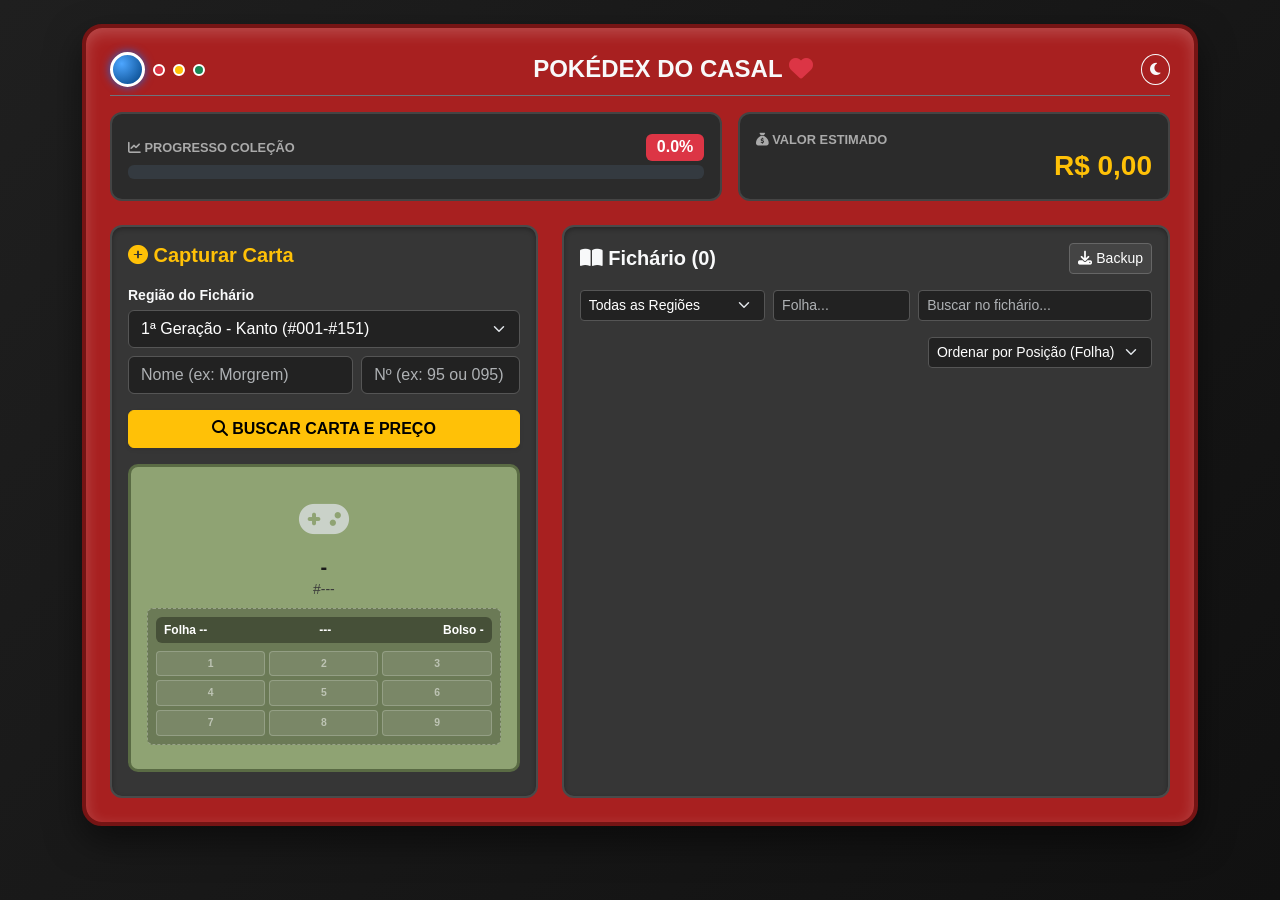
==== commit 7705e5ec: "Update index.html" ====
--- a/index.html
+++ b/index.html
@@ -1,40 +1,369 @@
 <!DOCTYPE html>
-<html lang="pt-BR">
+<html lang="pt-BR" data-bs-theme="dark">
 <head>
-  <meta charset="UTF-8" />
-  <meta name="viewport" content="width=device-width, initial-scale=1.0" />
-  <title>Pokédex</title>
-  <link rel="stylesheet" href="style.css" />
+  <meta charset="UTF-8">
+  <meta name="viewport" content="width=device-width, initial-scale=1.0">
+  <title>Pokédex M&R❤️</title>
+  
+  <!-- Bootstrap 5 CSS -->
+  <link href="https://cdn.jsdelivr.net/npm/bootstrap@5.3.0/dist/css/bootstrap.min.css" rel="stylesheet">
+  <!-- Font Awesome Icons -->
+  <link rel="stylesheet" href="https://cdnjs.cloudflare.com/ajax/libs/font-awesome/6.4.0/css/all.min.css">
+  <!-- Estilos Customizados -->
+  <link rel="stylesheet" href="style.css">
 </head>
-<body>
-  <div class="app-container">
-    <h1>Minha Pokédex</h1>
-
-    <!-- Barra de Progresso Clicável -->
-    <div className="progress-card" id="progressBarCard" title="Clique para ver a coleção completa">
-      <div class="progress-info">
-        <span>Coleção</span>
-        <span id="progressText">0 / 151 (0%)</span>
+<body class="pokedex-body">
+
+  <div class="container py-4">
+    <!-- ESTRUTURA DA POKÉDEX -->
+    <div class="pokedex-device p-3 p-md-4">
+      
+      <!-- TOPO DA POKÉDEX (LUZES E TÍTULO) -->
+      <div class="d-flex align-items-center justify-content-between mb-3 pb-2 border-bottom border-secondary">
+        <div class="d-flex align-items-center gap-2">
+          <div class="big-blue-lens"></div>
+          <div class="mini-light bg-danger"></div>
+          <div class="mini-light bg-warning"></div>
+          <div class="mini-light bg-success"></div>
+        </div>
+        <h3 class="brand-title m-0 fw-bold text-uppercase text-light fs-4 text-center">
+          Pokédex do Casal <i class="fa-solid fa-heart text-danger"></i>
+        </h3>
+        <button id="btn-theme" class="btn btn-sm btn-outline-light rounded-circle" title="Alternar Tema">
+          <i class="fa-solid fa-moon"></i>
+        </button>
       </div>
-      <div class="progress-track">
-        <div class="progress-fill" id="progressFill"></div>
+
+      <!-- PAINEL SUPERIOR: PROGRESSO E VALOR -->
+      <div class="row g-3 mb-4">
+        <div class="col-md-7">
+          <div class="screen-box p-3 h-100 d-flex flex-column justify-content-center">
+            <div class="d-flex justify-content-between align-items-center mb-1">
+              <span class="screen-label"><i class="fa-solid fa-chart-line"></i> Progresso Coleção</span>
+              <span id="progress-percent" class="badge bg-danger fs-6">0.0%</span>
+            </div>
+            <div class="progress" style="height: 14px;">
+              <div id="progress-bar" class="progress-bar progress-bar-striped progress-bar-animated bg-success" role="progressbar" style="width: 0%"></div>
+            </div>
+          </div>
+        </div>
+        <div class="col-md-5">
+          <div class="screen-box p-3 h-100 text-end d-flex flex-column justify-content-center">
+            <span class="screen-label text-start"><i class="fa-solid fa-sack-dollar"></i> Valor Estimado</span>
+            <h2 id="total-value-display" class="fw-bold text-warning mb-0 fs-3">R$ 0,00</h2>
+          </div>
+        </div>
+      </div>
+
+      <!-- CORPO PRINCIPAL: BUSCA (ESQUERDA) E FICHÁRIO (DIREITA) -->
+      <div class="row g-4">
+        
+        <!-- COLUNA DA ESQUERDA: CAPTURAR CARTA -->
+        <div class="col-lg-5">
+          <div class="pokedex-inner-card p-3">
+            <h5 class="fw-bold mb-3 text-warning"><i class="fa-solid fa-circle-plus"></i> Capturar Carta</h5>
+            
+            <div class="mb-2">
+              <label class="form-label small text-light fw-bold mb-1">Região do Fichário</label>
+              <select id="section-select" class="form-select pokedex-input">
+                <option value="kanto">1ª Geração - Kanto (#001-#151)</option>
+                <option value="johto">2ª Geração - Johto (#152-#251)</option>
+                <option value="hoenn">3ª Geração - Hoenn (#252-#386)</option>
+                <option value="sinnoh">4ª Geração - Sinnoh (#387-#493)</option>
+                <option value="unova">5ª Geração - Unova (#494-#649)</option>
+                <option value="kalos">6ª Geração - Kalos (#650-#721)</option>
+                <option value="alola">7ª Geração - Alola (#722-#809)</option>
+                <option value="galar">8ª Geração - Galar (#810-#905)</option>
+                <option value="paldea">9ª Geração - Paldea (#906-#1025)</option>
+                <option value="especiais">Cartas Especiais / Promos</option>
+              </select>
+            </div>
+
+            <div class="row g-2 mb-3">
+              <div class="col-7">
+                <input type="text" id="pokemon-input" class="form-control pokedex-input" placeholder="Nome (ex: Morgrem)">
+              </div>
+              <div class="col-5">
+                <input type="text" id="card-number-input" class="form-control pokedex-input" placeholder="Nº (ex: 95 ou 095)">
+              </div>
+            </div>
+
+            <button id="btn-search" class="btn btn-warning w-100 fw-bold mb-3 text-uppercase shadow-sm btn-pokedex-action">
+              <i class="fa-solid fa-magnifying-glass"></i> Buscar Carta e Preço
+            </button>
+
+            <!-- TELA PREVIEW DA CARTA E SELETOR DE EDIÇÕES -->
+            <div id="search-result" class="pokedex-screen text-center p-3 mb-2">
+              <i id="poke-placeholder-icon" class="fa-solid fa-gamepad fs-1 text-muted py-3"></i>
+              <img id="poke-img" src="" alt="" style="display: none; max-width: 130px;" class="rounded shadow mb-2">
+              <h5 id="poke-name" class="fw-bold text-uppercase mb-0">-</h5>
+              <p id="poke-id-display" class="small mb-2">#---</p>
+              
+              <!-- SELETOR DE EDIÇÃO/COLEÇÃO -->
+              <div id="set-selector-container" class="mb-2 text-start" style="display: none;">
+                <label class="small fw-bold"><i class="fa-solid fa-layer-group"></i> Selecionar Versão/Arte:</label>
+                <select id="card-set-select" class="form-select form-select-sm border-warning fw-bold text-dark bg-white"></select>
+              </div>
+
+              <!-- DETALHES COM O PREÇO AUTOMÁTICO -->
+              <div id="collector-details" class="row g-2 text-start mb-2" style="display: none;">
+                <div class="col-6">
+                  <label class="small fw-bold">Idioma</label>
+                  <select id="card-lang" class="form-select form-select-sm text-dark bg-white">
+                    <option value="PT-BR">🇧🇷 PT-BR</option>
+                    <option value="EN">🇺🇸 EN</option>
+                    <option value="JP">🇯🇵 JP</option>
+                  </select>
+                </div>
+                <div class="col-6">
+                  <label class="small fw-bold">Condição</label>
+                  <select id="card-condition" class="form-select form-select-sm text-dark bg-white">
+                    <option value="NM">Near Mint</option>
+                    <option value="SP">Slightly Played</option>
+                    <option value="MP">Moderately Played</option>
+                  </select>
+                </div>
+                <div class="col-6">
+                  <label class="small fw-bold">Acabamento</label>
+                  <select id="card-finish" class="form-select form-select-sm text-dark bg-white">
+                    <option value="Normal">Normal (Regular)</option>
+                    <option value="Holo">Holo ✨</option>
+                    <option value="Reverse">Reverse Holo 🌟</option>
+                    <option value="Ultra">Ultra Rara 💎</option>
+                  </select>
+                </div>
+                <div class="col-6">
+                  <label class="small fw-bold text-success"><i class="fa-solid fa-robot"></i> Preço (Auto R$)</label>
+                  <input type="number" step="0.01" id="card-price" class="form-control form-control-sm border-success fw-bold text-dark bg-white" placeholder="Auto R$">
+                </div>
+                <!-- NOVO: Campo de Quantidade na Tela Principal -->
+                <div class="col-6">
+                  <label class="small fw-bold text-warning"><i class="fa-solid fa-layer-group"></i> Exemplares</label>
+                  <input type="number" id="card-quantity" class="form-control form-control-sm border-warning fw-bold text-dark bg-white" value="1" min="1">
+                </div>
+                <div class="col-12">
+                  <div class="form-check form-switch">
+                    <input class="form-check-input" type="checkbox" id="card-shiny">
+                    <label class="form-check-label small fw-bold" for="card-shiny">Versão Shiny ✨</label>
+                  </div>
+                </div>
+              </div>
+
+              <!-- SIMULADOR 3x3 -->
+              <div id="binder-visualizer" class="binder-preview-container p-2 rounded mb-2">
+                <div class="binder-header-info d-flex justify-content-between align-items-center px-2 py-1 mb-2">
+                  <span class="sheet-badge-num fw-bold" id="res-sheet-badge">Folha --</span>
+                  <span class="sheet-badge-side fw-bold text-uppercase" id="res-side-badge">---</span>
+                  <span class="sheet-badge-pocket fw-bold" id="res-pocket-badge">Bolso -</span>
+                </div>
+                
+                <div class="binder-grid-3x3">
+                  <div class="pocket-slot" data-pocket="1">1</div>
+                  <div class="pocket-slot" data-pocket="2">2</div>
+                  <div class="pocket-slot" data-pocket="3">3</div>
+                  <div class="pocket-slot" data-pocket="4">4</div>
+                  <div class="pocket-slot" data-pocket="5">5</div>
+                  <div class="pocket-slot" data-pocket="6">6</div>
+                  <div class="pocket-slot" data-pocket="7">7</div>
+                  <div class="pocket-slot" data-pocket="8">8</div>
+                  <div class="pocket-slot" data-pocket="9">9</div>
+                </div>
+              </div>
+
+            </div>
+
+            <button id="btn-save" class="btn btn-success w-100 fw-bold text-uppercase btn-pokedex-action" style="display: none;">
+              <i class="fa-solid fa-floppy-disk"></i> Salvar no Fichário
+            </button>
+
+          </div>
+        </div>
+
+        <!-- COLUNA DA DIREITA: CARTAS SALVAS / FICHÁRIO COMPARTILHADO -->
+        <div class="col-lg-7">
+          <div class="pokedex-inner-card p-3 h-100 d-flex flex-column">
+            
+            <div class="d-flex justify-content-between align-items-center mb-3">
+              <h5 class="fw-bold m-0 text-light"><i class="fa-solid fa-book-open"></i> Fichário (<span id="collection-count">0</span>)</h5>
+              <button id="btn-backup" class="btn btn-sm btn-pokedex-tool" title="Exportar Backup JSON">
+                <i class="fa-solid fa-download"></i> Backup
+              </button>
+            </div>
+
+            <!-- FILTROS DO FICHÁRIO -->
+            <div class="row g-2 mb-3">
+              <div class="col-md-4">
+                <select id="filter-section" class="form-select form-select-sm pokedex-input">
+                  <option value="all">Todas as Regiões</option>
+                  <option value="kanto">Kanto</option>
+                  <option value="johto">Johto</option>
+                  <option value="hoenn">Hoenn</option>
+                  <option value="sinnoh">Sinnoh</option>
+                  <option value="unova">Unova</option>
+                  <option value="kalos">Kalos</option>
+                  <option value="alola">Alola</option>
+                  <option value="galar">Galar</option>
+                  <option value="paldea">Paldea</option>
+                  <option value="especiais">Especiais / Promos</option>
+                </select>
+              </div>
+              <div class="col-md-3">
+                <input type="number" id="filter-sheet" class="form-control form-control-sm pokedex-input" placeholder="Folha...">
+              </div>
+              <div class="col-md-5">
+                <input type="text" id="search-saved" class="form-control form-control-sm pokedex-input" placeholder="Buscar no fichário...">
+              </div>
+            </div>
+
+            <div class="d-flex justify-content-end mb-2">
+              <select id="sort-order" class="form-select form-select-sm pokedex-input w-auto">
+                <option value="sheet">Ordenar por Posição (Folha)</option>
+                <option value="price-desc">Ordenar por Maior Preço</option>
+                <option value="recent">Adicionados Recentemente</option>
+              </select>
+            </div>
+
+            <!-- GRADE DO FICHÁRIO -->
+            <div id="collection-grid" class="pokedex-grid-scroll"></div>
+
+          </div>
+        </div>
+
+      </div>
+
+    </div>
+  </div>
+
+  <!-- MODAL / POP-UP DE DETALHES E EDIÇÃO DA CARTA -->
+  <div class="modal fade" id="cardModal" tabindex="-1" aria-labelledby="cardModalLabel" aria-hidden="true">
+    <div class="modal-dialog modal-dialog-centered">
+      <div class="modal-content border-secondary shadow-lg">
+        <div class="modal-header bg-warning text-dark">
+          <h5 class="modal-title fw-bold" id="cardModalLabel">
+            <i class="fa-solid fa-bolt"></i> <span id="modalCardTitle">Detalhes da Carta</span>
+          </h5>
+          <button type="button" class="btn-close" data-bs-dismiss="modal" aria-label="Fechar"></button>
+        </div>
+        <div class="modal-body">
+          <div class="row align-items-center">
+            <div class="col-5 text-center">
+              <img id="modalCardImg" src="" alt="Carta" class="img-fluid rounded shadow-sm mb-2" style="max-height: 200px;">
+              <div id="modalShinyCheckContainer" class="form-check form-switch mt-2 text-start d-none">
+                <input class="form-check-input" type="checkbox" id="modalEditShiny">
+                <label class="form-check-label small fw-bold" for="modalEditShiny">Shiny ✨</label>
+              </div>
+            </div>
+            
+            <div class="col-7">
+              <!-- MODO VISUALIZAÇÃO -->
+              <ul id="modalViewMode" class="list-group list-group-flush small">
+                <li class="list-group-item bg-transparent d-flex justify-content-between">
+                  <span class="fw-bold">Coleção:</span> <span id="modalCardSet" class="text-truncate ms-2" style="max-width: 150px;">---</span>
+                </li>
+                <li class="list-group-item bg-transparent d-flex justify-content-between">
+                  <span class="fw-bold">Número:</span> <span id="modalCardNumber">---</span>
+                </li>
+                <li class="list-group-item bg-transparent d-flex justify-content-between">
+                  <span class="fw-bold">Idioma:</span> <span id="modalCardLang">---</span>
+                </li>
+                <li class="list-group-item bg-transparent d-flex justify-content-between">
+                  <span class="fw-bold">Condição:</span> <span id="modalCardCondition">---</span>
+                </li>
+                <li class="list-group-item bg-transparent d-flex justify-content-between">
+                  <span class="fw-bold">Acabamento:</span> <span id="modalCardFinish">---</span>
+                </li>
+                <li class="list-group-item bg-transparent d-flex justify-content-between">
+                  <span class="fw-bold">Preço:</span> <span id="modalCardPrice" class="text-success fw-bold">---</span>
+                </li>
+                <!-- NOVO: Exibição de exemplares no modo visualização -->
+                <li class="list-group-item bg-transparent d-flex justify-content-between">
+                  <span class="fw-bold">Exemplares:</span> <span id="modalCardQuantity" class="badge bg-success">1x</span>
+                </li>
+                <li class="list-group-item bg-transparent d-flex justify-content-between">
+                  <span class="fw-bold">Posição:</span> <span id="modalCardLocation" class="badge bg-warning text-dark">---</span>
+                </li>
+              </ul>
+
+              <!-- MODO EDIÇÃO (Oculto inicialmente) -->
+              <div id="modalEditMode" class="d-none">
+                <div class="mb-1">
+                  <label class="small fw-bold text-muted mb-0">Região</label>
+                  <select id="modalEditSection" class="form-select form-select-sm">
+                    <option value="kanto">Kanto</option>
+                    <option value="johto">Johto</option>
+                    <option value="hoenn">Hoenn</option>
+                    <option value="sinnoh">Sinnoh</option>
+                    <option value="unova">Unova</option>
+                    <option value="kalos">Kalos</option>
+                    <option value="alola">Alola</option>
+                    <option value="galar">Galar</option>
+                    <option value="paldea">Paldea</option>
+                    <option value="especiais">Especiais / Promos</option>
+                  </select>
+                </div>
+                <div class="mb-1">
+                  <label class="small fw-bold text-muted mb-0">Idioma</label>
+                  <select id="modalEditLang" class="form-select form-select-sm">
+                    <option value="PT-BR">🇧🇷 PT-BR</option>
+                    <option value="EN">🇺🇸 EN</option>
+                    <option value="JP">🇯🇵 JP</option>
+                  </select>
+                </div>
+                <div class="mb-1">
+                  <label class="small fw-bold text-muted mb-0">Condição</label>
+                  <select id="modalEditCondition" class="form-select form-select-sm">
+                    <option value="NM">Near Mint</option>
+                    <option value="SP">Slightly Played</option>
+                    <option value="MP">Moderately Played</option>
+                  </select>
+                </div>
+                <div class="mb-1">
+                  <label class="small fw-bold text-muted mb-0">Acabamento</label>
+                  <select id="modalEditFinish" class="form-select form-select-sm">
+                    <option value="Normal">Normal</option>
+                    <option value="Holo">Holo ✨</option>
+                    <option value="Reverse">Reverse Holo 🌟</option>
+                    <option value="Ultra">Ultra Rara 💎</option>
+                  </select>
+                </div>
+                <div class="mb-1">
+                  <label class="small fw-bold text-muted mb-0">Preço (R$)</label>
+                  <input type="number" step="0.01" id="modalEditPrice" class="form-control form-control-sm">
+                </div>
+                <!-- NOVO: Input de quantidade no modo edição do modal -->
+                <div class="mb-1">
+                  <label class="small fw-bold text-muted mb-0">Exemplares</label>
+                  <input type="number" id="modalEditQuantity" class="form-control form-control-sm" min="1" value="1">
+                </div>
+              </div>
+
+            </div>
+          </div>
+        </div>
+        <div class="modal-footer justify-content-between">
+          <button type="button" id="modalBtnRemove" class="btn btn-outline-danger btn-sm">
+            <i class="fa-solid fa-trash-can"></i> Remover
+          </button>
+          <div>
+            <button type="button" id="modalBtnEditToggle" class="btn btn-warning btn-sm fw-bold">
+              <i class="fa-solid fa-pen-to-square"></i> Editar
+            </button>
+            <button type="button" id="modalBtnSave" class="btn btn-success btn-sm fw-bold d-none">
+              <i class="fa-solid fa-floppy-disk"></i> Salvar
+            </button>
+            <button type="button" class="btn btn-secondary btn-sm" data-bs-dismiss="modal">Fechar</button>
+          </div>
+        </div>
       </div>
     </div>
   </div>
 
-  <!-- Modal da Pokédex Completa -->
-  <div class="modal-backdrop hidden" id="pokedexModal">
-    <div class="modal-container">
-      <div class="modal-header">
-        <h2>Pokédex Completa</h2>
-        <button class="close-btn" id="closeModalBtn">&times;</button>
-      </div>
-      <div class="pokemon-grid" id="pokemonGrid">
-        <!-- Pokémon serão gerados via JavaScript -->
-      </div>
-    </div>
-  </div>
-
+  <!-- Firebase App (Compat) e SDKs -->
+  <script src="https://www.gstatic.com/firebasejs/9.22.0/firebase-app-compat.js"></script>
+  <script src="https://www.gstatic.com/firebasejs/9.22.0/firebase-database-compat.js"></script>
+  <!-- Bootstrap 5 JS Bundle -->
+  <script src="https://cdn.jsdelivr.net/npm/bootstrap@5.3.0/dist/js/bootstrap.bundle.min.js"></script>
+  <!-- Script Customizado -->
   <script src="script.js"></script>
 </body>
 </html>
